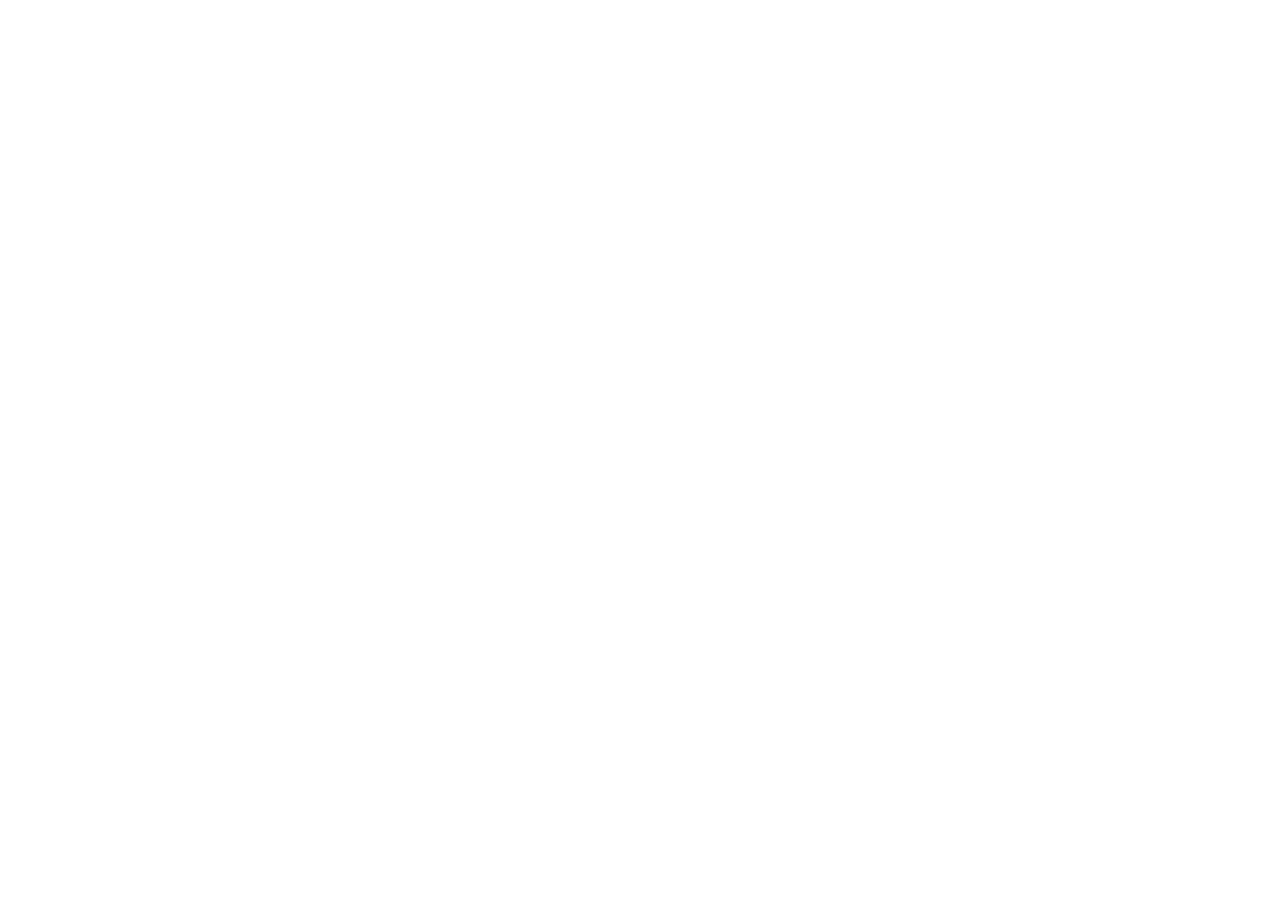
==== index.html @ 82beaa44 "Added the basic file structure" ====
<!DOCTYPE html>
<html lang="en">
<head>
    <meta charset="UTF-8">
    <meta name="viewport" content="width=device-width, initial-scale=1.0">
    <title>Hotel BT</title>
</head>
<body>
    
</body>
</html>
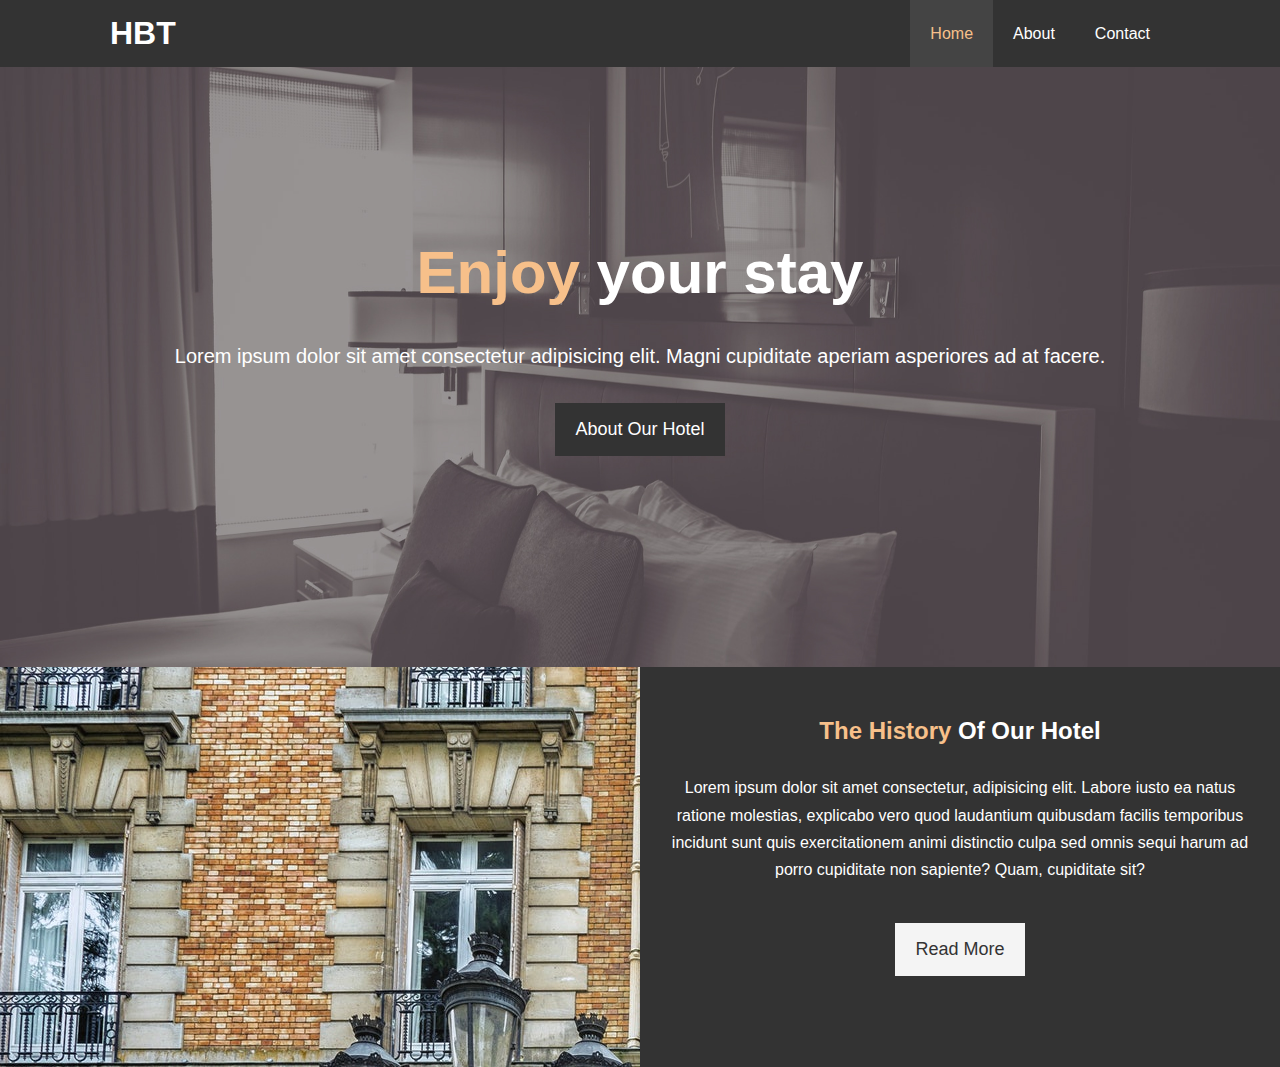
==== commit 0182ff03: "Finished the showcase and intro sections" ====
--- a/index.html
+++ b/index.html
@@ -3,9 +3,49 @@
 <head>
     <meta charset="UTF-8">
     <meta name="viewport" content="width=device-width, initial-scale=1.0">
+    <meta name="description" content="Welcome to BT Hotel">
+    <meta name="keywords" content="hotel, boma, mbarara">
     <title>Hotel BT</title>
+    <link rel="stylesheet" type="text/css" href="css/style.css">
+
 </head>
 <body>
-    
+    <header>
+        <nav class="navbar">
+
+        <div class="container">
+                <h1 class="logo"><a href="index.html">HBT</a></h1>
+                <ul>
+                    <li>
+                        <a href="index.html" class="current">Home</a>
+                    </li>
+                    <li>
+                        <a href="about.html" >About</a>
+                    </li>
+                    <li>
+                        <a href="contact.html" >Contact</a>
+                    </li>
+                </ul>
+            </div>
+            </nav>
+            <div class="showcase">
+                <div class="container">
+                    <div class="showcase-content">
+                        <h1><span class="text-primary">Enjoy</span> your stay</h1>
+                        <p class="lead">Lorem ipsum dolor sit amet consectetur adipisicing elit. Magni cupiditate aperiam asperiores ad at facere.</p>
+                        <a href="about.html" class="btn">About Our Hotel</a>
+                    </div>
+                </div>
+            </div>      
+        
+    </header>
+    <section class="home-info bg-dark">
+        <div class="info-img"></div>
+        <div class="info-content">
+            <h2><span class="text-primary">The History</span> Of Our Hotel</h2>
+            <p>Lorem ipsum dolor sit amet consectetur, adipisicing elit. Labore iusto ea natus ratione molestias, explicabo vero quod laudantium quibusdam facilis temporibus incidunt sunt quis exercitationem animi distinctio culpa sed omnis sequi harum ad porro cupiditate non sapiente? Quam, cupiditate sit?</p>
+            <a href="about.html" class="btn btn-light">Read More</a>
+        </div>
+    </section>
 </body>
 </html>--- a/css/style.css
+++ b/css/style.css
@@ -0,0 +1,154 @@
+*{
+    margin: 0;
+    padding: 0;
+    box-sizing: border-box;
+}
+
+/* Main Styling */
+html, body{
+    font-family: 'Segoe UI', Tahoma, Geneva, Verdana, sans-serif;
+    line-height: 1.7em;
+}
+
+a{
+    color: #333333;
+    text-decoration: none;
+}
+
+h1, h2, h3{
+    padding-bottom: 20px;
+}
+
+p{
+    margin: 10px 0;
+}
+
+/* Utility Classes */
+.container{
+    margin: auto;
+    max-width: 1100px;
+    overflow: auto;
+    padding: 0 20px;
+}
+
+.text-primary{
+    color: #f7c08a;
+}
+
+.lead{
+    font-size: 20px;
+}
+
+.btn{
+    display: inline-block;
+    font-size: 18px;
+    color: #ffffff;
+    background: #333333;
+    padding: 13px 20px;
+    border: none;
+    cursor: pointer;
+}
+
+.btn:hover{
+    background: #f7c08a;
+    color: #333333;
+}
+
+.btn-light{
+    background: #f4f4f4;
+    color: #333333;
+}
+
+.bg-dark{
+    background: #333333;
+    color: #ffffff;
+}
+
+.bg-primary{
+    background: #333333;
+    color: #f7c08a;
+}
+/* Navbar */
+.navbar{
+    background: #333333;
+    color: #ffffff;
+    overflow: auto;
+}
+
+.navbar a{
+    color: #ffffff;
+}
+
+.navbar h1{
+    float: left;
+    padding-top: 20px;
+}
+
+.navbar ul{
+    list-style: none;
+    float: right;
+}
+
+.navbar ul li{
+    float: left;
+}
+
+.navbar ul li a{
+    display: block;
+    padding: 20px;
+    text-align: center;
+}
+
+.navbar ul li a:hover, .navbar ul li a.current{
+    background: #444444;
+    color: #f7c08a;
+    transition-duration: 2s;
+}
+
+/* Show Case */
+.showcase{
+    background: url("../images/showcase.jpg") no-repeat center center/cover;
+    height: 600px;
+}
+
+.showcase .showcase-content{
+    color: #ffffff;
+    text-align: center;
+    padding-top: 170px;
+}
+
+.showcase .showcase-content h1{
+    font-size: 60px;
+    line-height: 1.2em;
+}
+
+.showcase .showcase-content p{
+    padding-bottom: 20px;
+    line-height: 1.7em;
+}
+
+/* Home Info */
+.home-info{
+    height: 400px;
+}
+
+.home-info .info-img{
+    float: left;
+    width: 50%;
+    background: url("../images/photo-1.jpg") no-repeat;
+    min-height: 100%;
+}
+
+.home-info .info-content{
+    float: right;
+    width: 50%;
+    height: 100%;
+    text-align: center;
+    padding: 50px 30px;
+    overflow: hidden;
+}
+
+.home-info .info-content p{
+    padding-bottom: 30px;
+    /* margin-bottom: 30px; */
+}